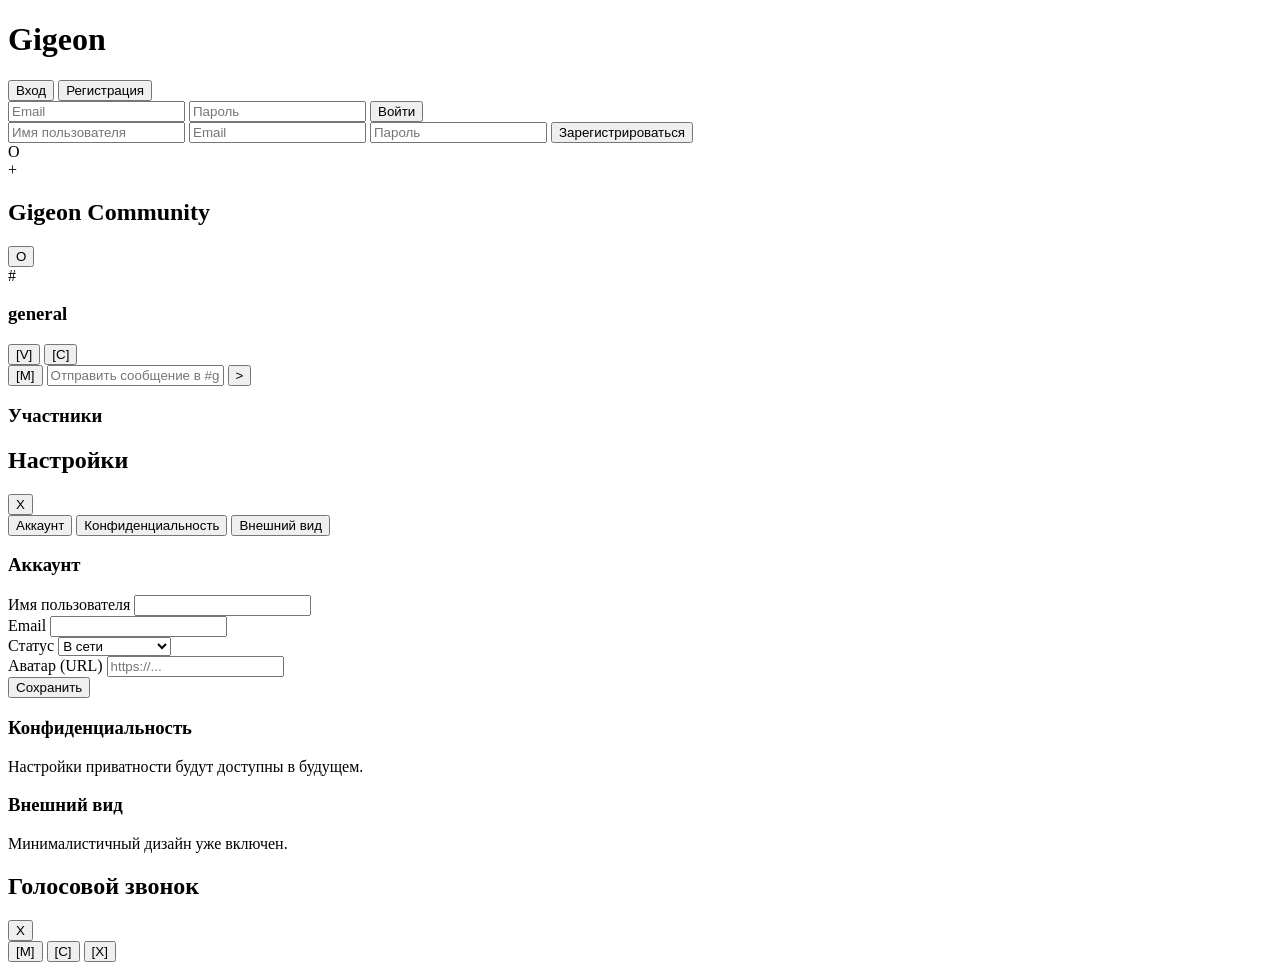
==== gigeon_messenger/templates/index.html @ 6e64f52d "Minimalist Python Server with Voice Calling Implementation Key features implemented: - New requireme" ====
<!DOCTYPE html>
<html lang="ru">
<head>
    <meta charset="UTF-8">
    <meta name="viewport" content="width=device-width, initial-scale=1.0">
    <title>Gigeon Messenger</title>
    <link rel="stylesheet" href="/static/css/style.css">
</head>
<body>
    <!-- Auth Screen -->
    <div id="auth-screen" class="auth-screen">
        <div class="auth-container">
            <h1 class="logo">Gigeon</h1>
            <div class="auth-tabs">
                <button class="tab-btn active" data-tab="login">Вход</button>
                <button class="tab-btn" data-tab="register">Регистрация</button>
            </div>
            
            <form id="login-form" class="auth-form">
                <input type="email" id="login-email" placeholder="Email" required>
                <input type="password" id="login-password" placeholder="Пароль" required>
                <button type="submit" class="btn-primary">Войти</button>
            </form>
            
            <form id="register-form" class="auth-form hidden">
                <input type="text" id="register-username" placeholder="Имя пользователя" required>
                <input type="email" id="register-email" placeholder="Email" required>
                <input type="password" id="register-password" placeholder="Пароль" required>
                <button type="submit" class="btn-primary">Зарегистрироваться</button>
            </form>
        </div>
    </div>

    <!-- Main App -->
    <div id="app-screen" class="app-screen hidden">
        <!-- Server List -->
        <div class="server-list">
            <div class="server-icon home" title="Главная">
                <span>O</span>
            </div>
            <div class="server-separator"></div>
            <div id="servers-container"></div>
            <div class="server-icon add-server" title="Добавить сервер">
                <span>+</span>
            </div>
        </div>

        <!-- Channels Sidebar -->
        <div class="channels-sidebar">
            <div class="server-header">
                <h2 id="server-name">Gigeon Community</h2>
            </div>
            <div class="channels-list" id="channels-container">
                <!-- Channels will be loaded here -->
            </div>
            <div class="user-panel">
                <div class="user-info" id="current-user-info">
                    <div class="avatar" id="current-user-avatar"></div>
                    <div class="user-details">
                        <div class="username" id="current-username"></div>
                        <div class="user-tag" id="current-user-tag"></div>
                    </div>
                </div>
                <button class="settings-btn" id="open-settings" title="Настройки">O</button>
            </div>
        </div>

        <!-- Chat Area -->
        <div class="chat-area">
            <div class="chat-header">
                <span class="channel-icon">#</span>
                <h3 id="channel-name">general</h3>
                <div class="call-buttons">
                    <button class="call-btn" id="start-voice-call" title="Голосовой звонок">[V]</button>
                    <button class="call-btn" id="start-video-call" title="Видеозвонок">[C]</button>
                </div>
            </div>
            
            <div class="messages-container" id="messages-container">
                <!-- Messages will be loaded here -->
            </div>
            
            <div class="message-input-container">
                <div class="typing-indicator" id="typing-indicator"></div>
                <div class="message-input-wrapper">
                    <button class="attach-btn" id="voice-record-btn" title="Голосовое сообщение">[M]</button>
                    <input type="text" id="message-input" placeholder="Отправить сообщение в #general">
                    <button class="send-btn" id="send-message-btn">></button>
                </div>
            </div>
        </div>

        <!-- Members Sidebar -->
        <div class="members-sidebar">
            <h3>Участники</h3>
            <div id="members-container">
                <!-- Members will be loaded here -->
            </div>
        </div>
    </div>

    <!-- Settings Modal -->
    <div id="settings-modal" class="modal hidden">
        <div class="modal-content settings-modal">
            <div class="modal-header">
                <h2>Настройки</h2>
                <button class="close-btn" id="close-settings">X</button>
            </div>
            <div class="settings-content">
                <div class="settings-nav">
                    <button class="nav-btn active" data-section="account">Аккаунт</button>
                    <button class="nav-btn" data-section="privacy">Конфиденциальность</button>
                    <button class="nav-btn" data-section="appearance">Внешний вид</button>
                </div>
                <div class="settings-sections">
                    <div class="section active" id="account-section">
                        <h3>Аккаунт</h3>
                        <div class="form-group">
                            <label>Имя пользователя</label>
                            <input type="text" id="settings-username">
                        </div>
                        <div class="form-group">
                            <label>Email</label>
                            <input type="email" id="settings-email">
                        </div>
                        <div class="form-group">
                            <label>Статус</label>
                            <select id="settings-status">
                                <option value="online">В сети</option>
                                <option value="idle">Отошел</option>
                                <option value="dnd">Не беспокоить</option>
                                <option value="offline">Не в сети</option>
                            </select>
                        </div>
                        <div class="form-group">
                            <label>Аватар (URL)</label>
                            <input type="text" id="settings-avatar" placeholder="https://...">
                        </div>
                        <button class="btn-primary" id="save-settings">Сохранить</button>
                    </div>
                    <div class="section" id="privacy-section">
                        <h3>Конфиденциальность</h3>
                        <p>Настройки приватности будут доступны в будущем.</p>
                    </div>
                    <div class="section" id="appearance-section">
                        <h3>Внешний вид</h3>
                        <p>Минималистичный дизайн уже включен.</p>
                    </div>
                </div>
            </div>
        </div>
    </div>

    <!-- Call Modal -->
    <div id="call-modal" class="modal hidden">
        <div class="modal-content call-modal">
            <div class="call-header">
                <h2 id="call-title">Голосовой звонок</h2>
                <button class="close-btn" id="end-call">X</button>
            </div>
            <div class="call-content">
                <div class="participants-grid" id="call-participants">
                    <!-- Participants will be shown here -->
                </div>
                <div class="call-controls">
                    <button class="control-btn" id="toggle-mic" title="Микрофон">[M]</button>
                    <button class="control-btn" id="toggle-camera" title="Камера">[C]</button>
                    <button class="control-btn end-call-btn" id="leave-call" title="Завершить">[X]</button>
                </div>
            </div>
        </div>
    </div>

    <script src="https://cdn.socket.io/4.5.4/socket.io.min.js"></script>
    <script src="/static/js/app.js"></script>
</body>
</html>
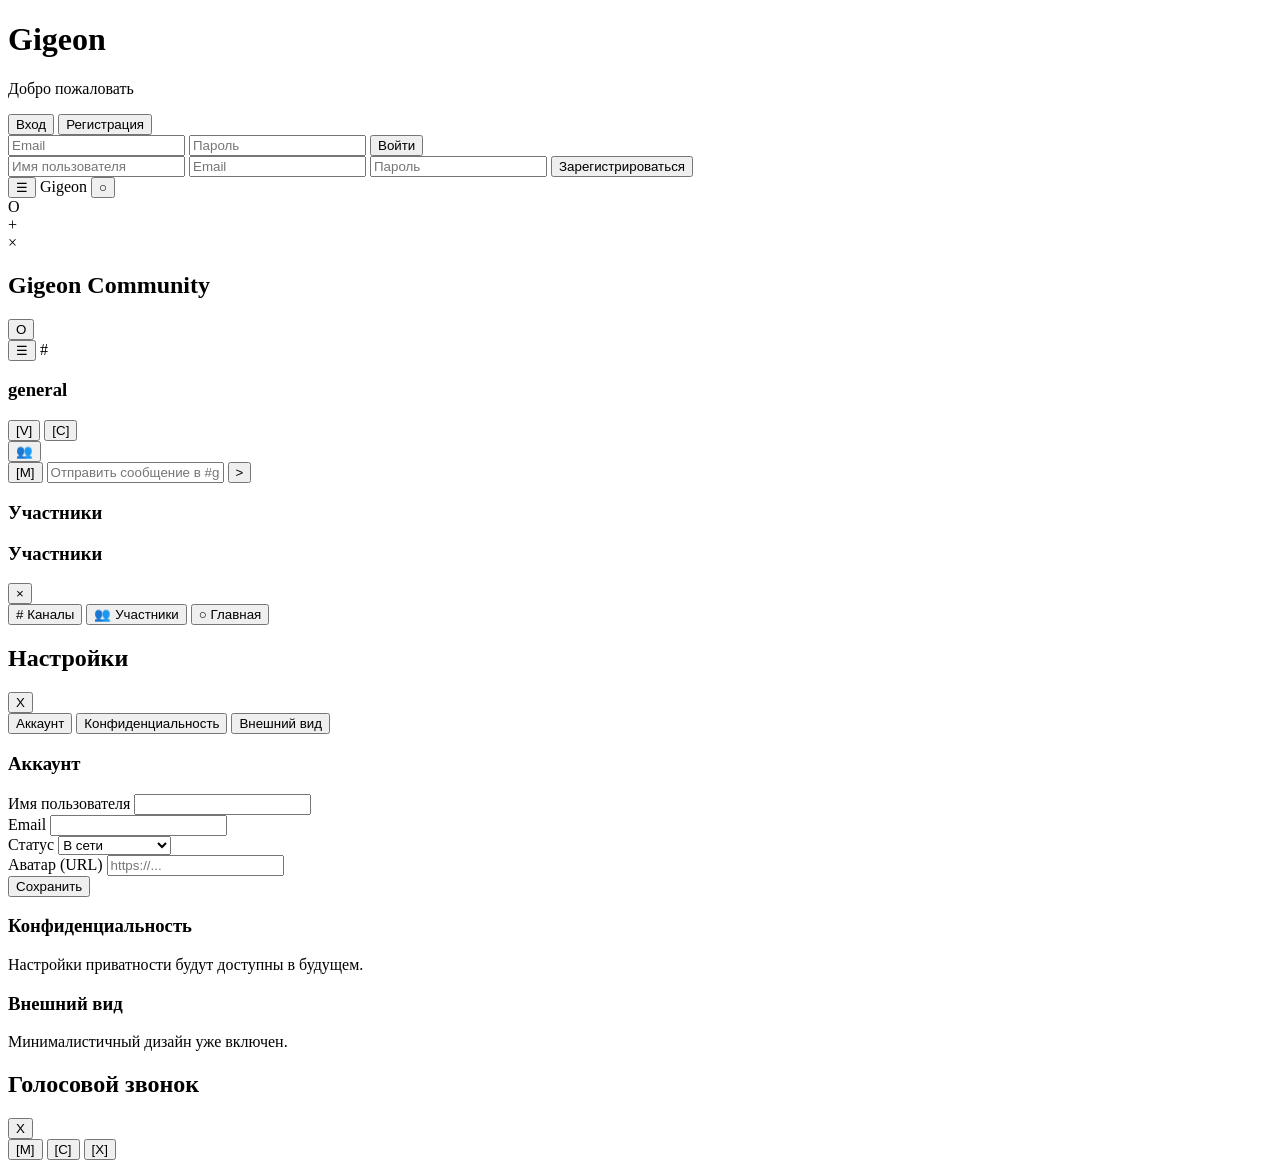
==== commit f9ec9adc: "**Update design with mobile responsive interface** - Redesigned CSS with minimalist aesthetic and im" ====
--- a/gigeon_messenger/templates/index.html
+++ b/gigeon_messenger/templates/index.html
@@ -2,39 +2,50 @@
 <html lang="ru">
 <head>
     <meta charset="UTF-8">
-    <meta name="viewport" content="width=device-width, initial-scale=1.0">
+    <meta name="viewport" content="width=device-width, initial-scale=1.0, maximum-scale=1.0, user-scalable=no">
+    <meta name="theme-color" content="#1a1a1a">
+    <meta name="apple-mobile-web-app-capable" content="yes">
+    <meta name="mobile-web-app-capable" content="yes">
     <title>Gigeon Messenger</title>
     <link rel="stylesheet" href="/static/css/style.css">
 </head>
-<body>
+<body class="desktop-body">
     <!-- Auth Screen -->
     <div id="auth-screen" class="auth-screen">
-        <div class="auth-container">
-            <h1 class="logo">Gigeon</h1>
-            <div class="auth-tabs">
+        <div class="auth-container mobile-auth-container">
+            <h1 class="logo mobile-logo">Gigeon</h1>
+            <p class="welcome-text">Добро пожаловать</p>
+            <div class="auth-tabs mobile-auth-tabs">
                 <button class="tab-btn active" data-tab="login">Вход</button>
                 <button class="tab-btn" data-tab="register">Регистрация</button>
             </div>
             
-            <form id="login-form" class="auth-form">
+            <form id="login-form" class="auth-form mobile-auth-form">
                 <input type="email" id="login-email" placeholder="Email" required>
                 <input type="password" id="login-password" placeholder="Пароль" required>
-                <button type="submit" class="btn-primary">Войти</button>
+                <button type="submit" class="btn-primary btn-primary-mobile">Войти</button>
             </form>
             
-            <form id="register-form" class="auth-form hidden">
+            <form id="register-form" class="auth-form hidden mobile-auth-form">
                 <input type="text" id="register-username" placeholder="Имя пользователя" required>
                 <input type="email" id="register-email" placeholder="Email" required>
                 <input type="password" id="register-password" placeholder="Пароль" required>
-                <button type="submit" class="btn-primary">Зарегистрироваться</button>
+                <button type="submit" class="btn-primary btn-primary-mobile">Зарегистрироваться</button>
             </form>
         </div>
     </div>
 
     <!-- Main App -->
     <div id="app-screen" class="app-screen hidden">
-        <!-- Server List -->
-        <div class="server-list">
+        <!-- Mobile Header -->
+        <div class="mobile-header" id="mobile-header">
+            <button class="menu-toggle" id="menu-toggle">☰</button>
+            <span class="mobile-server-name" id="mobile-server-name">Gigeon</span>
+            <button class="mobile-menu-btn" id="mobile-user-menu">○</button>
+        </div>
+        
+        <!-- Server List (Desktop) -->
+        <div class="server-list desktop-only">
             <div class="server-icon home" title="Главная">
                 <span>O</span>
             </div>
@@ -46,7 +57,8 @@
         </div>
 
         <!-- Channels Sidebar -->
-        <div class="channels-sidebar">
+        <div class="channels-sidebar mobile-sidebar" id="channels-sidebar">
+            <div class="sidebar-close" id="sidebar-close">×</div>
             <div class="server-header">
                 <h2 id="server-name">Gigeon Community</h2>
             </div>
@@ -67,20 +79,22 @@
 
         <!-- Chat Area -->
         <div class="chat-area">
-            <div class="chat-header">
+            <div class="chat-header mobile-chat-header">
+                <button class="channel-toggle desktop-only" id="channel-toggle">☰</button>
                 <span class="channel-icon">#</span>
                 <h3 id="channel-name">general</h3>
-                <div class="call-buttons">
+                <div class="call-buttons desktop-call-buttons">
                     <button class="call-btn" id="start-voice-call" title="Голосовой звонок">[V]</button>
                     <button class="call-btn" id="start-video-call" title="Видеозвонок">[C]</button>
                 </div>
+                <button class="mobile-members-btn" id="mobile-members-btn">👥</button>
             </div>
             
             <div class="messages-container" id="messages-container">
                 <!-- Messages will be loaded here -->
             </div>
             
-            <div class="message-input-container">
+            <div class="message-input-container mobile-message-input">
                 <div class="typing-indicator" id="typing-indicator"></div>
                 <div class="message-input-wrapper">
                     <button class="attach-btn" id="voice-record-btn" title="Голосовое сообщение">[M]</button>
@@ -91,12 +105,39 @@
         </div>
 
         <!-- Members Sidebar -->
-        <div class="members-sidebar">
+        <div class="members-sidebar desktop-only" id="members-sidebar">
             <h3>Участники</h3>
             <div id="members-container">
                 <!-- Members will be loaded here -->
             </div>
         </div>
+        
+        <!-- Mobile Members Panel -->
+        <div class="mobile-members-panel" id="mobile-members-panel">
+            <div class="panel-header">
+                <h3>Участники</h3>
+                <button class="panel-close" id="members-panel-close">×</button>
+            </div>
+            <div id="mobile-members-container">
+                <!-- Members will be loaded here -->
+            </div>
+        </div>
+    </div>
+
+    <!-- Mobile Bottom Nav -->
+    <div class="mobile-bottom-nav" id="mobile-bottom-nav">
+        <button class="nav-item active" data-nav="channels">
+            <span class="nav-icon">#</span>
+            <span class="nav-label">Каналы</span>
+        </button>
+        <button class="nav-item" data-nav="members">
+            <span class="nav-icon">👥</span>
+            <span class="nav-label">Участники</span>
+        </button>
+        <button class="nav-item" data-nav="home">
+            <span class="nav-icon">○</span>
+            <span class="nav-label">Главная</span>
+        </button>
     </div>
 
     <!-- Settings Modal -->
